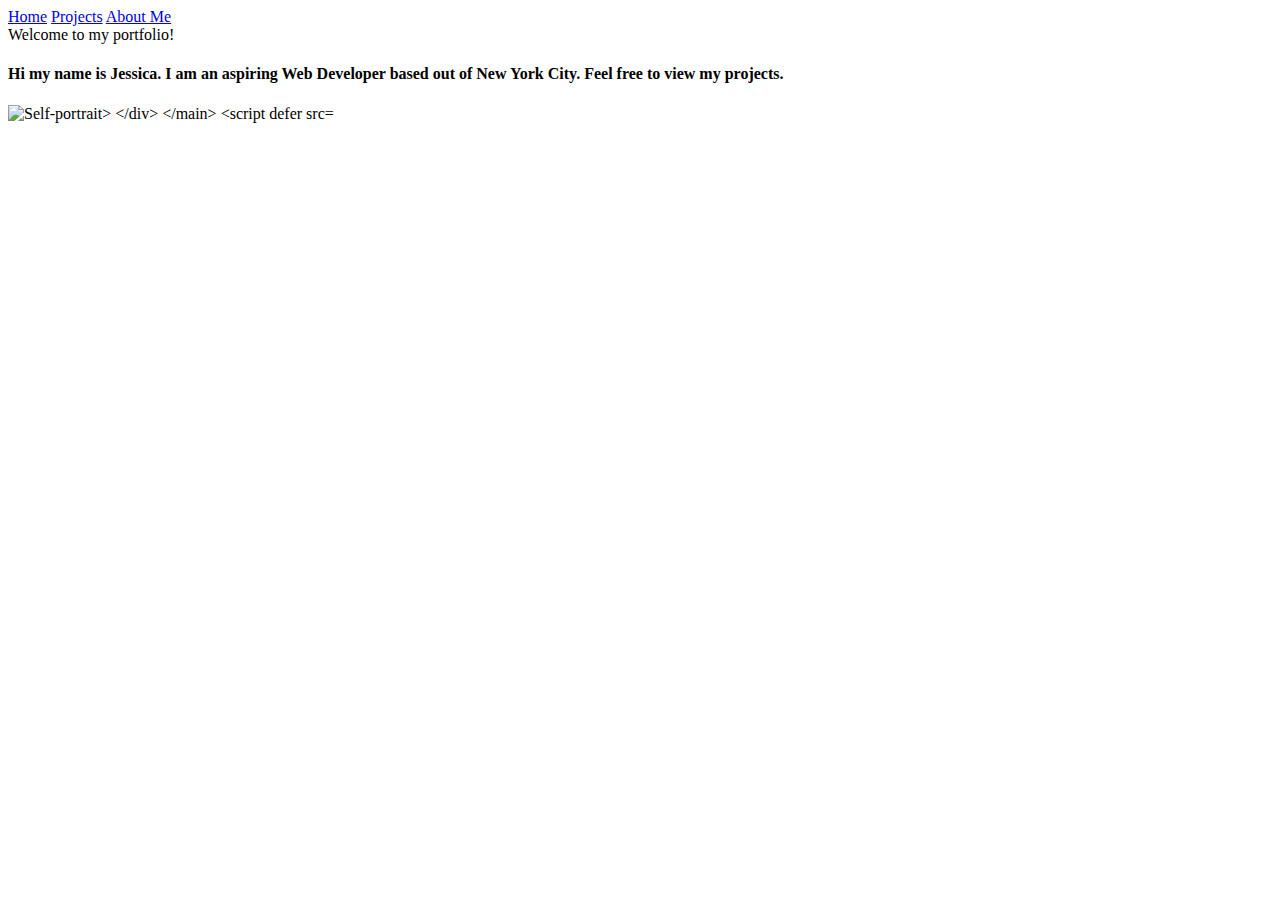
==== about.html @ 9aece47f "Create about.html" ====
<!DOCTYPE html>
<html>
  <head>
    <meta charset="utf-8">
    <meta name="viewport" content="width=device-width">
    <title>Jessica's Portfolio</title>
    <link href="style.css" rel="stylesheet" type="text/css" />
    <link href="https://fonts.googleapis.com/css2?family=Roboto&family=Sansita&family=Source+Sans+Pro&display=swap" rel="stylesheet">
  </head>

  <body>
  
      <nav>
          <a href="index.html">Home</a>
          <a href="projects.html">Projects</a>
          <a href="about.html">About Me</a>
      </nav>

    <main>
      <div class="centered">
        <header>Welcome to my portfolio!</header>
        <h4>Hi my name is Jessica. I am an aspiring Web Developer based out of New York City. Feel free to view my projects.</h4>
        <img src="https://25.media.tumblr.com/fc9f2e04d915e2f19bf99250463454d4/tumblr_mxx5fmGMIi1rrw6c0o1_500.gif"alt="Self-portrait>
      </div>
    </main>
    <script defer src="https://cdnjs.cloudflare.com/ajax/libs/jquery/3.2.1/jquery.min.js"></script>
  <script defer src="js/app.js"></script>
  <script>
    window.addEventListener('load', function(){
        var allimages= document.getElementsByTagName('img');
        for (var i=0; i<allimages.length; i++) {
            if (allimages[i].getAttribute('data-src')) {
                allimages[i].setAttribute('src', allimages[i].getAttribute('data-src'));
            }
        }
    }, false)
</script>
  </body>
</html>
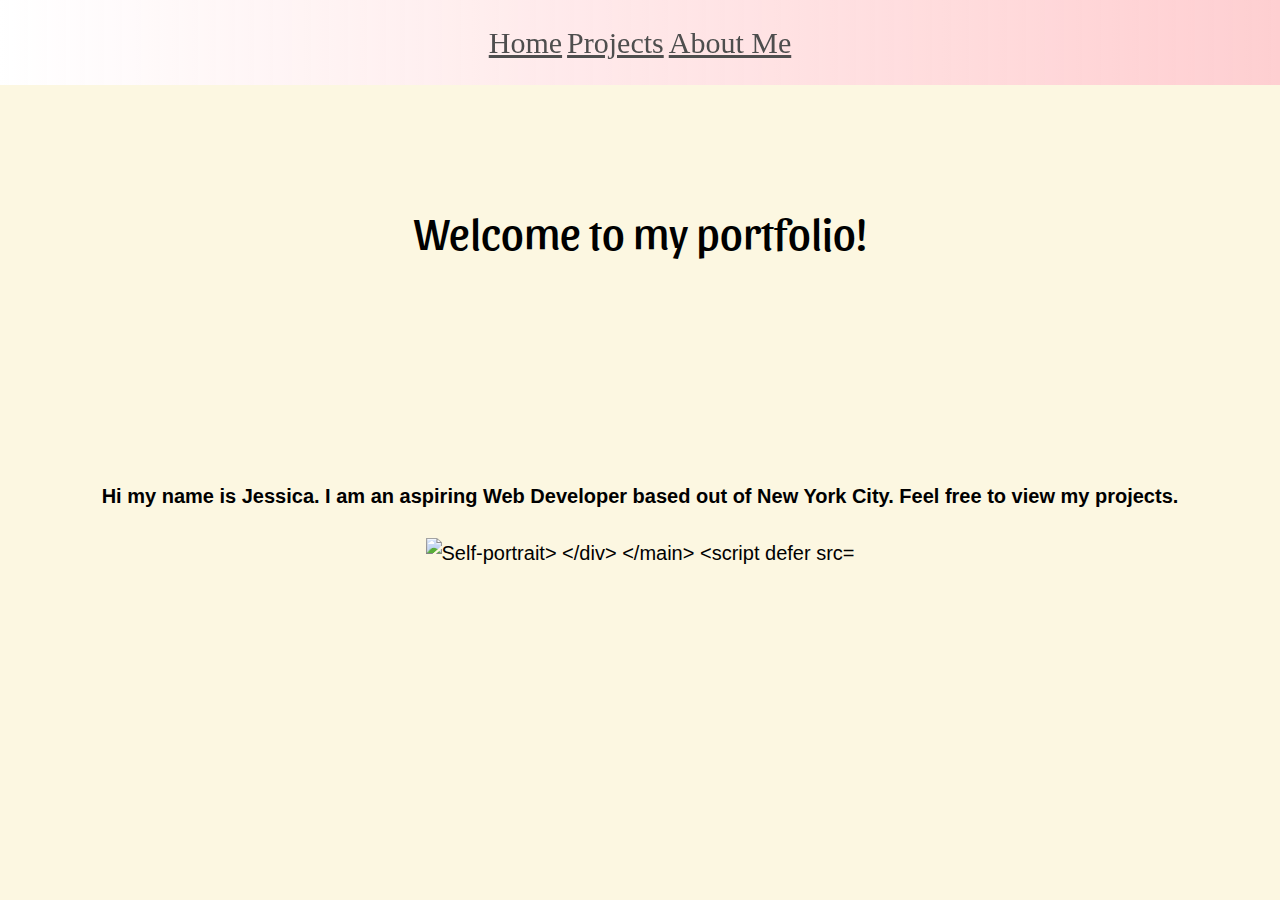
==== commit 588b8c6a: "Update about.html" ====
--- a/about.html
+++ b/about.html
@@ -24,7 +24,7 @@
       </div>
     </main>
     <script defer src="https://cdnjs.cloudflare.com/ajax/libs/jquery/3.2.1/jquery.min.js"></script>
-  <script defer src="js/app.js"></script>
+  <script defer src="js/script.js"></script>
   <script>
     window.addEventListener('load', function(){
         var allimages= document.getElementsByTagName('img');
--- a/style.css
+++ b/style.css
@@ -0,0 +1,405 @@
+* {
+  box-sizing: border-box;
+}
+
+body {
+  font-family: "Open Sans",
+  sans-serif; 
+  font-size: 20px;
+  text-align: center;
+  line-height: 1.5;
+  background-color:rgba(252, 246, 223, 0.932);
+}
+
+nav {
+  background-image: linear-gradient(to right, white , rgba(255, 192, 203, 0.733));
+  font-family: 'Roboto', sans-serif;
+  padding: 20px;
+  position: fixed;
+  top: 0;
+  left: 0;
+  right: 0;
+}
+
+nav a{
+  font-size: 30px;
+}
+
+a {
+  color: rgb(78, 78, 78);
+  font-family: 'Quattrocento', serif;
+}
+
+a:hover {
+  cursor: pointer;
+  color: rgba(0, 0, 255, 0.466);
+}
+
+p{
+  font-family: 'Source Sans Pro', sans-serif;
+  font-size: 20px;
+  text-align: left;
+}
+
+ul, li {
+  margin: 0;
+  padding: 0;
+}
+
+img{
+  width: 90%;
+}
+
+nav .home-links{
+  text-align: right;
+}
+
+h2{
+  text-align: left;
+  margin: 100px;
+}
+
+
+header {
+  font-family: 'Sansita', sans-serif;
+  font-size:45px;
+  padding: 15% 0px;
+}
+
+.hide {
+  display: none;
+}
+
+.clear-padding {
+  padding: 0 !important;
+}
+
+.align-center {
+  align-items: center !important;
+}
+
+.marg-lr-1em {
+  margin-left: 1em;
+  margin-right: 1em;
+}
+
+.marg-clear-l {
+  margin-left: 0 !important;
+}
+
+.bold {
+  font-weight: 400;
+}
+
+.flex-col {
+  display: flex;
+  flex-direction: column;
+  justify-content: center;
+}
+
+.tooltip_templates {
+  display: none;
+}
+
+.tooltip-image {
+  max-width: calc(100vw - 30px);
+}
+
+.pad-right-5 {
+  padding-right: 5%;
+}
+
+.nav {
+  display: flex;
+  height: 100%;
+  flex: 0 0 25%;
+  align-items: center;
+  justify-content: center;
+}
+
+.nav-link {
+  -webkit-transition: font-size 0.3s ease;
+  -moz-transition: font-size 0.3s ease;
+  -o-transition: font-size 0.3s ease;
+  transition: font-size 0.3s ease;
+  line-height: 1.4em;
+  font-size: 1.2em;
+  border-bottom: 3px solid #FDFFFC;
+}
+
+.nav-link-open {
+  font-size: 1.4em;
+}
+
+.nav-list li {
+  display: flex;
+  justify-content: center;
+}
+
+.nav-list li:not(:last-child) {
+  margin-bottom: 10%;
+}
+
+.nav-list a:hover {
+  border-bottom: 3px solid #063B67;
+}
+
+.social {
+  display: flex;
+}
+
+.social li {
+  align-self: center;
+  margin: 20px 20px 20px 0;
+}
+
+.main-content {
+  box-sizing: border-box;
+  display: flex;
+  padding: 0 5% 0 5%;
+  flex: 0 1 100%;
+  border-left: 1px solid #8c99a3;
+  overflow: auto;
+  justify-content: center;
+}
+
+.nav-wrap {
+  flex: 1;
+}
+
+.content-wrap {
+  display: flex;
+  height: 100%;
+}
+
+#define {
+  justify-content: center;
+}
+
+.projects-wrap {
+  display: flex;
+  flex: 1 1 100%;
+}
+
+.projects {
+  height: 100%;
+  flex: 1 1 100%;
+}
+
+.project {
+  display: flex;
+  justify-content: center;
+  flex: 1 1 100%;
+}
+
+.project-title {
+  color: #01213b;
+  flex: 1 1 auto;
+  text-align: center;
+}
+
+.project-tech {
+  margin-top: 19.200px;
+}
+
+.contact {
+  display: table-cell;
+  vertical-align: middle;
+  height: 100%;
+  width: 50%;
+  text-align: center;
+}
+
+.red-links {
+  color: #063B67;
+}
+
+.red-links:hover {
+  color: #64b4e8;
+}
+
+.social-links {
+  color: #01213b;
+}
+
+.social-links:hover {
+  color: #063B67;
+}
+
+.button-wrap {
+  display: flex;
+  flex: 1 1 auto;
+}
+
+.btn-dark {
+  font-family: 'Lato', sans-serif;
+  color: #ffffff;
+  font-size: 1.2em;
+  background: #01213b;
+  padding: 5px 16px;
+  text-decoration: none;
+  border: none;
+  min-width: 134px;
+  border: 2px solid #01213b;
+}
+
+.btn-dark:hover {
+  cursor: pointer;
+  background-color: #063B67;
+  border: 2px solid #063B67;
+}
+
+.btn-light {
+  font-family: 'Lato', sans-serif;
+  color: #01213b;
+  font-size: 1.2em;
+  background: #ffffff;
+  padding: 5px 16px;
+  text-decoration: none;
+  border: none;
+  min-width: 134px;
+  margin-left: 10px;
+  border: 2px solid #01213b;
+}
+
+.btn-light:hover {
+  cursor: pointer;
+  color: #ffffff;
+  background-color: #063B67;
+  border: 2px solid #063B67;
+}
+
+.card {
+  margin: 1em 1em 4em 1em;
+  max-width: 800px;
+  -webkit-box-orient: vertical;
+  border: 1px solid #eee;
+}
+
+.img-container {
+  position: relative;
+  width: 100%;
+}
+
+.view-project-hover {
+  opacity: 0;
+  color: white;
+  background-color: rgba(6, 59, 103, 0.3);
+  font-size: 3em;
+  font-family: font-family: 'Lato', sans-serif;
+  -webkit-transition: all .3s;
+  transition: all .3s;
+  position: absolute;
+  top: 50%;
+  -webkit-transform: translateY(-50%);
+          transform: translateY(-50%);
+  text-align: center;
+  left: 0;
+  right: 0;
+}
+
+.img-container:hover > a > .view-project-hover {
+  opacity: 1;
+}
+
+.img-container:hover .card-img-top {
+  filter: grayscale(100%) blur(2px);
+  cursor: pointer;
+}
+
+.card-img-top {
+  width: 100%;
+  max-width: 800px;
+  -webkit-transition: all 0.3s ease;
+  -moz-transition: all 0.3s ease;
+  -o-transition: all 0.3s ease;
+  -ms-transition: all 0.3s ease;
+  transition: all 0.3s ease;
+}
+
+
+.card-block {
+  display: flex;
+  align-content: left;
+  padding: 2em;
+}
+
+.card-title {
+  margin: 0;
+  color: #01213b;
+  font-size: 1.6em;
+  font-family: 'Quattrocento', serif;
+}
+
+.card-footer {
+  display: flex;
+}
+
+.card-actions {
+  margin-right: 1em;
+}
+
+.tech-icon {
+  color: #4b4b4b;
+  height: 1.3em;
+}
+
+//smaller screens
+@media all and (max-width: 800px) {
+  header {
+    display: none;
+  }
+  .nav {
+    flex: 0 0 75px;
+    margin: 0 5% 0 5%;
+  }
+  .nav-list {
+    flex: 1 0 100%;
+    display: flex;
+  }
+  .nav-list li {
+    flex: 1 0 auto;
+    align-self: flex-end;
+  }
+
+  .nav-link {
+    line-height: 1.4em;
+    //border-bottom: 3px solid #FDFFFC;
+    font-size: 1em;
+  }
+
+  .nav-link-open {
+    font-size: 1.2em;
+  }
+
+  .nav-list li:not(:last-child) {
+    margin-bottom: 0;
+  }
+
+  .btn-dark, .btn-light {
+    width: auto;
+    font-size: 1em;
+    padding: 5px 10px;
+    min-width: 100px;
+  }
+
+  .content-wrap {
+    display: flex;
+    height: 100%;
+  }
+
+  .main-content {
+    flex: 0 1 100%;
+    justify-content: flex-start;
+    border-left: none;
+  }
+
+  .projects-wrap {
+    margin-top: 5%;
+  }
+
+  .card-block {
+    padding: 1em;
+  }
+
+}
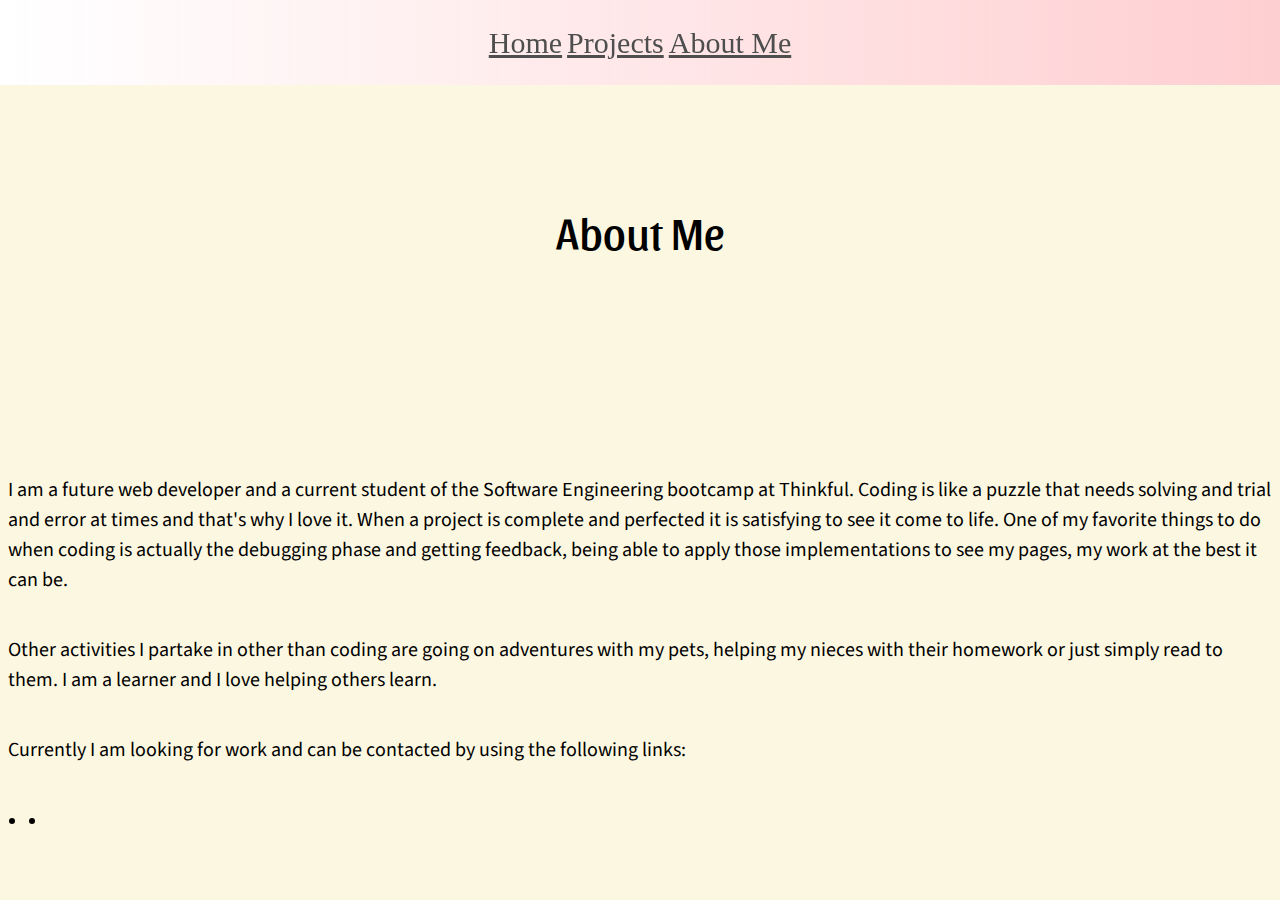
==== commit 61556253: "Update about.html" ====
--- a/about.html
+++ b/about.html
@@ -3,24 +3,30 @@
   <head>
     <meta charset="utf-8">
     <meta name="viewport" content="width=device-width">
-    <title>Jessica's Portfolio</title>
+    <title>Jessica's Portfolio Projects</title>
     <link href="style.css" rel="stylesheet" type="text/css" />
     <link href="https://fonts.googleapis.com/css2?family=Roboto&family=Sansita&family=Source+Sans+Pro&display=swap" rel="stylesheet">
   </head>
 
   <body>
-  
       <nav>
           <a href="index.html">Home</a>
           <a href="projects.html">Projects</a>
           <a href="about.html">About Me</a>
       </nav>
-
     <main>
-      <div class="centered">
-        <header>Welcome to my portfolio!</header>
-        <h4>Hi my name is Jessica. I am an aspiring Web Developer based out of New York City. Feel free to view my projects.</h4>
-        <img src="https://25.media.tumblr.com/fc9f2e04d915e2f19bf99250463454d4/tumblr_mxx5fmGMIi1rrw6c0o1_500.gif"alt="Self-portrait>
+      <div id="about" class="flex-col">
+        <header>About Me</header>
+        <p class="define">I am a future web developer and a current student of the Software Engineering bootcamp at Thinkful. Coding is like a puzzle that needs solving and trial and error at times and that's why I love it. When a project is complete and perfected it is satisfying to see it come to life. One of my favorite things to do when coding is actually the debugging phase and getting feedback, being able to apply those implementations to see my pages, my work at the best it can be.
+        </p>
+        <p clss="define">Other activities I partake in other than coding are going on adventures with my pets, helping my nieces with their homework or just simply read to them. I am a learner and I love helping others learn. 
+        </p>
+        <p class="define">Currently I am looking for work and can be contacted by using the following links:</p>
+        <ul class="social">
+        <li><a class="social-links" href="https://github.com/jyip01" target="_blank"><i class="fa fa-github fa-2x" aria-hidden="true"></i></a></li>
+        <li><a class="social-links" href="https://www.linkedin.com/in/jessica-yip-a15548150" target="_blank"><i class="fa fa-linkedin fa-2x" aria-hidden="true"></i></a></li>
+        <li><a class="social-links" href="mailto:jessica.f.yip@gmail.com"><i class="fa fa-envelope fa-2x" aria-hidden="true"></i></a></li>
+        </ul>
       </div>
     </main>
     <script defer src="https://cdnjs.cloudflare.com/ajax/libs/jquery/3.2.1/jquery.min.js"></script>
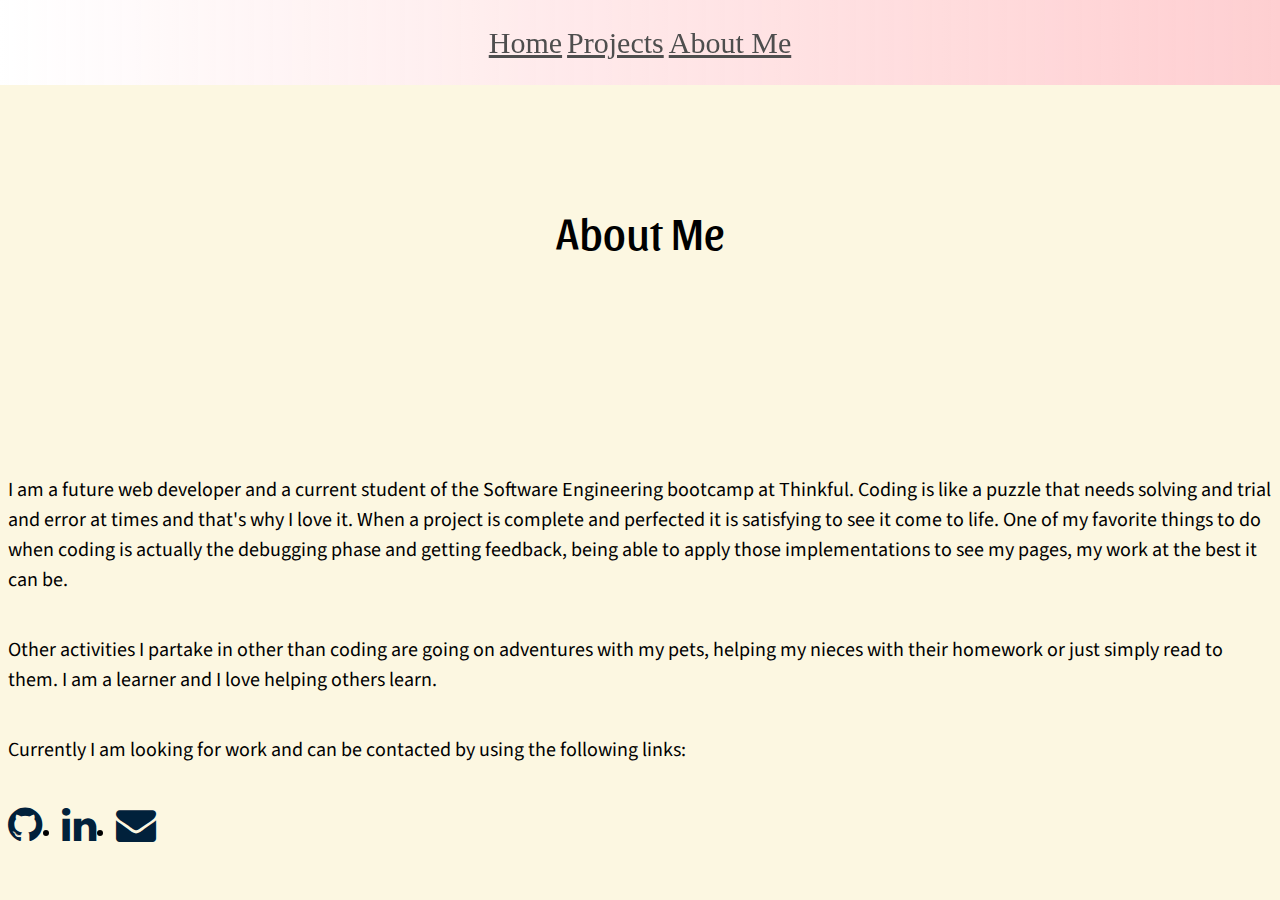
==== commit f677a356: "Update about.html" ====
--- a/about.html
+++ b/about.html
@@ -5,6 +5,7 @@
     <meta name="viewport" content="width=device-width">
     <title>Jessica's Portfolio Projects</title>
     <link href="style.css" rel="stylesheet" type="text/css" />
+    <link rel="stylesheet" href="https://cdnjs.cloudflare.com/ajax/libs/font-awesome/4.7.0/css/font-awesome.min.css">
     <link href="https://fonts.googleapis.com/css2?family=Roboto&family=Sansita&family=Source+Sans+Pro&display=swap" rel="stylesheet">
   </head>
 
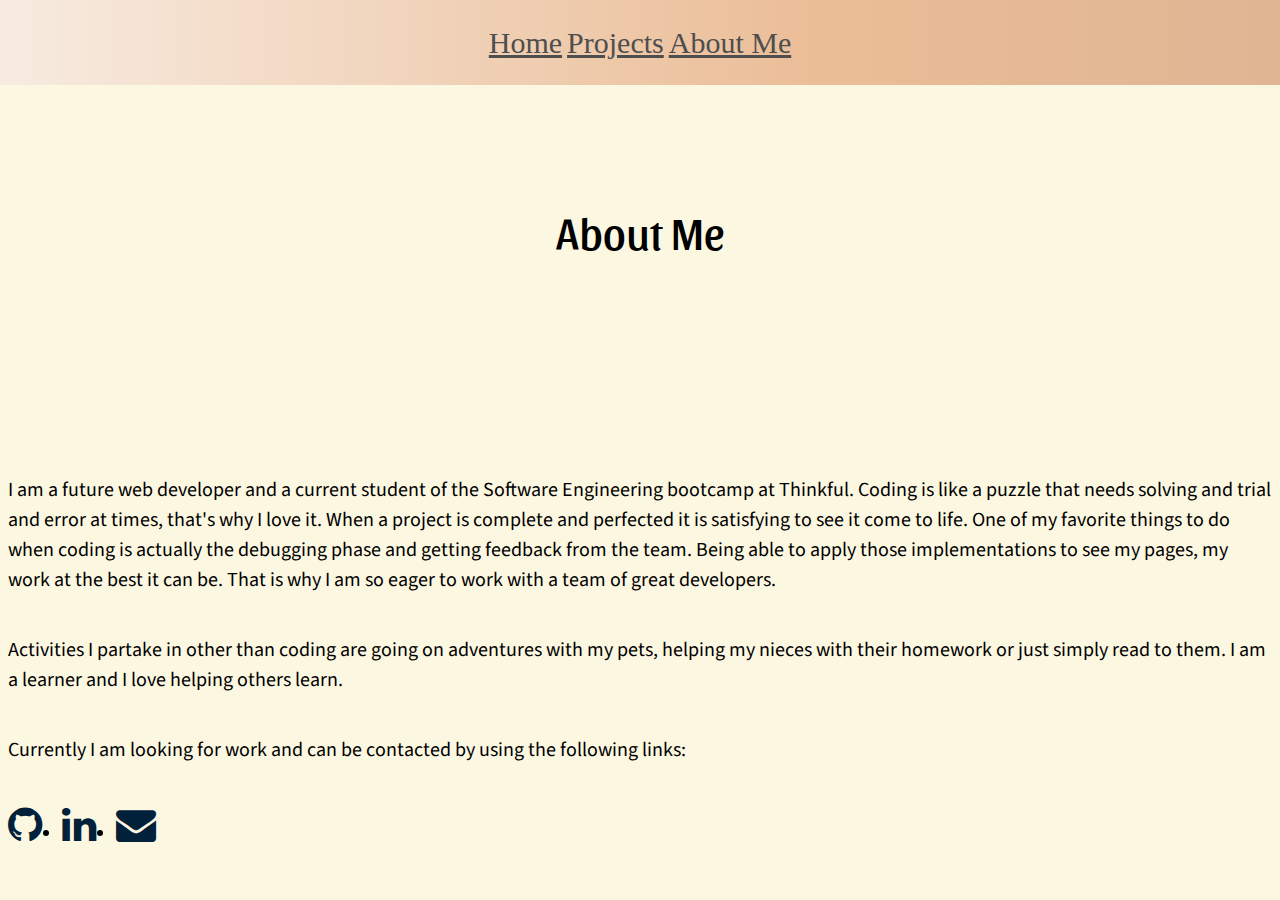
==== commit f2f95e18: "Update about.html" ====
--- a/about.html
+++ b/about.html
@@ -1,5 +1,5 @@
 <!DOCTYPE html>
-<html>
+<html lang="en">
   <head>
     <meta charset="utf-8">
     <meta name="viewport" content="width=device-width">
@@ -18,9 +18,9 @@
     <main>
       <div id="about" class="flex-col">
         <header>About Me</header>
-        <p class="define">I am a future web developer and a current student of the Software Engineering bootcamp at Thinkful. Coding is like a puzzle that needs solving and trial and error at times and that's why I love it. When a project is complete and perfected it is satisfying to see it come to life. One of my favorite things to do when coding is actually the debugging phase and getting feedback, being able to apply those implementations to see my pages, my work at the best it can be.
+        <p class="define">I am a future web developer and a current student of the Software Engineering bootcamp at Thinkful. Coding is like a puzzle that needs solving and trial and error at times, that's why I love it. When a project is complete and perfected it is satisfying to see it come to life. One of my favorite things to do when coding is actually the debugging phase and getting feedback from the team. Being able to apply those implementations to see my pages, my work at the best it can be. That is why I am so eager to work with a team of great developers.
         </p>
-        <p clss="define">Other activities I partake in other than coding are going on adventures with my pets, helping my nieces with their homework or just simply read to them. I am a learner and I love helping others learn. 
+        <p class="define">Activities I partake in other than coding are going on adventures with my pets, helping my nieces with their homework or just simply read to them. I am a learner and I love helping others learn. 
         </p>
         <p class="define">Currently I am looking for work and can be contacted by using the following links:</p>
         <ul class="social">
--- a/style.css
+++ b/style.css
@@ -12,7 +12,10 @@
 }
 
 nav {
-  background-image: linear-gradient(to right, white , rgba(255, 192, 203, 0.733));
+  //background: rgba(255, 192, 203, 0.733);
+  //background: linear-gradient (145deg, white , rgba(255, 192, 203, 0.733));
+  background: rgb(247,235,224);
+  background: linear-gradient(90deg, rgba(247,235,224,1) 0%, rgba(235,189,151,1) 64%, rgba(223,181,147,1) 100%);
   font-family: 'Roboto', sans-serif;
   padding: 20px;
   position: fixed;
@@ -286,7 +289,7 @@
   color: white;
   background-color: rgba(6, 59, 103, 0.3);
   font-size: 3em;
-  font-family: font-family: 'Lato', sans-serif;
+  font-family: 'Lato', sans-serif;
   -webkit-transition: all .3s;
   transition: all .3s;
   position: absolute;
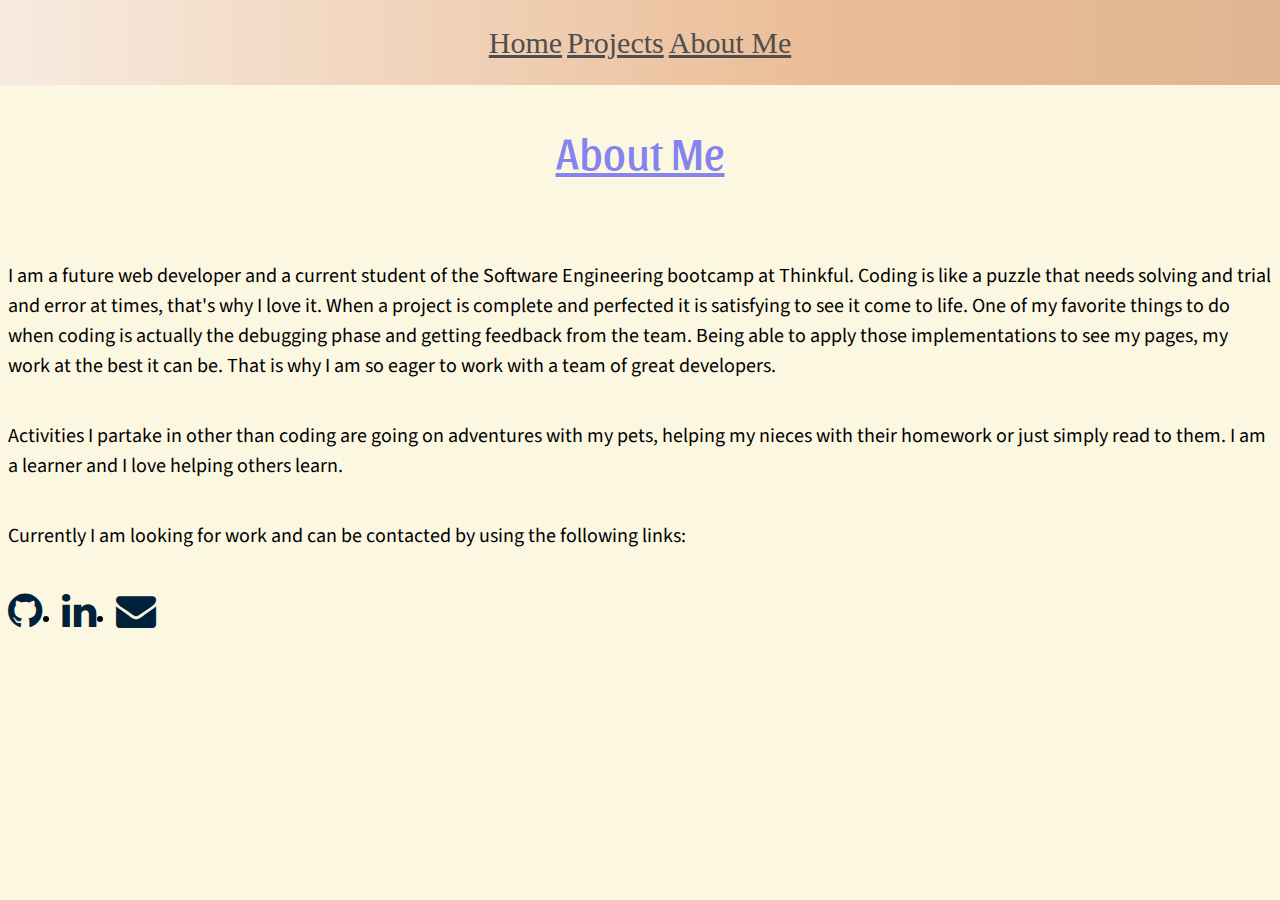
==== commit ee136a5c: "Add files via upload" ====
--- a/about.html
+++ b/about.html
@@ -31,7 +31,7 @@
       </div>
     </main>
     <script defer src="https://cdnjs.cloudflare.com/ajax/libs/jquery/3.2.1/jquery.min.js"></script>
-  <script defer src="js/script.js"></script>
+  <script defer src="script.js"></script>
   <script>
     window.addEventListener('load', function(){
         var allimages= document.getElementsByTagName('img');
@@ -43,4 +43,4 @@
     }, false)
 </script>
   </body>
-</html>
+</html>--- a/style.css
+++ b/style.css
@@ -11,9 +11,8 @@
   background-color:rgba(252, 246, 223, 0.932);
 }
 
+@media all and (min-width: 480px) {
 nav {
-  //background: rgba(255, 192, 203, 0.733);
-  //background: linear-gradient (145deg, white , rgba(255, 192, 203, 0.733));
   background: rgb(247,235,224);
   background: linear-gradient(90deg, rgba(247,235,224,1) 0%, rgba(235,189,151,1) 64%, rgba(223,181,147,1) 100%);
   font-family: 'Roboto', sans-serif;
@@ -26,6 +25,13 @@
 
 nav a{
   font-size: 30px;
+  display: inline-flex;
+  justify-content: space-evenly;
+}
+
+#home{
+  display: block;
+  align-content: flex-start;
 }
 
 a {
@@ -35,7 +41,9 @@
 
 a:hover {
   cursor: pointer;
-  color: rgba(0, 0, 255, 0.466);
+  color: rgba(0, 0, 255, 0.37);
+  font-size: 32px;
+  font-weight: bold;
 }
 
 p{
@@ -62,11 +70,13 @@
   margin: 100px;
 }
 
-
 header {
   font-family: 'Sansita', sans-serif;
   font-size:45px;
-  padding: 15% 0px;
+  padding-top: 110px;
+  padding-bottom: 55px;
+  text-decoration: underline;
+  color: rgba(0, 0, 255, 0.466);
 }
 
 .hide {
@@ -226,7 +236,7 @@
 }
 
 .social-links:hover {
-  color: #063B67;
+  color: rgba(0, 0, 255, 0.466);
 }
 
 .button-wrap {
@@ -241,7 +251,6 @@
   background: #01213b;
   padding: 5px 16px;
   text-decoration: none;
-  border: none;
   min-width: 134px;
   border: 2px solid #01213b;
 }
@@ -259,7 +268,6 @@
   background: #ffffff;
   padding: 5px 16px;
   text-decoration: none;
-  border: none;
   min-width: 134px;
   margin-left: 10px;
   border: 2px solid #01213b;
@@ -323,6 +331,7 @@
 
 .card-block {
   display: flex;
+  flex-direction: column;
   align-content: left;
   padding: 2em;
 }
@@ -336,6 +345,7 @@
 
 .card-footer {
   display: flex;
+  flex-direction: column;
 }
 
 .card-actions {
@@ -346,9 +356,11 @@
   color: #4b4b4b;
   height: 1.3em;
 }
-
-//smaller screens
-@media all and (max-width: 800px) {
+}
+
+
+//cutoff
+
   header {
     display: none;
   }
@@ -403,6 +415,4 @@
 
   .card-block {
     padding: 1em;
-  }
-
-}
+  }